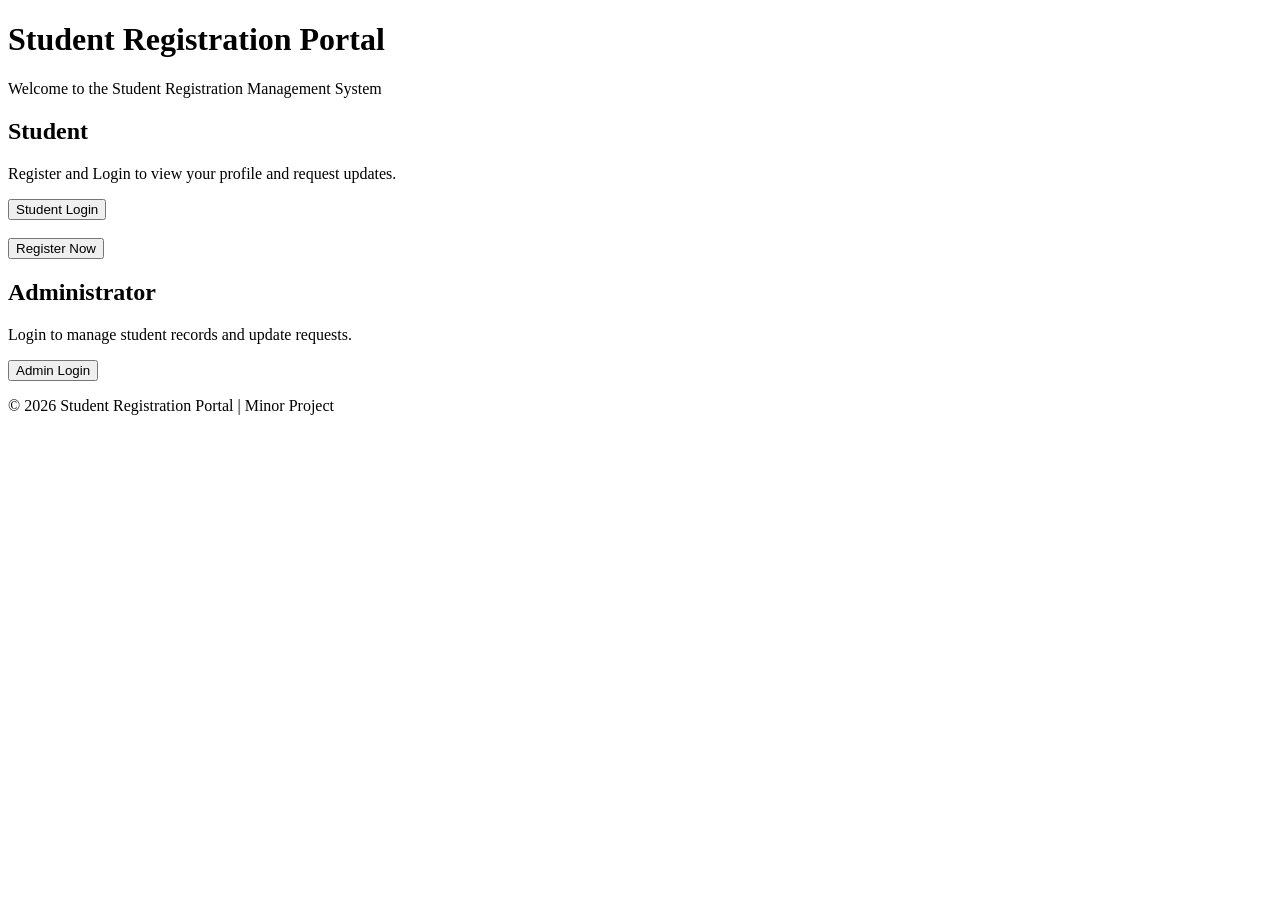
==== index.html @ 4d448991 "Add files via upload" ====
<!DOCTYPE html>
<html lang="en">
<head>
    <meta charset="UTF-8">
    <meta name="viewport" content="width=device-width, initial-scale=1.0">
    <title>Student Registration Portal</title>

    <link rel="stylesheet" href="css/style.css">
    <link rel="stylesheet" href="css/home.css">
</head>

<body>

    <header>
        <h1>Student Registration Portal</h1>
        <p>Welcome to the Student Registration Management System</p>
    </header>

    <main>

        <div class="container">

            <div class="card">
                <h2>Student</h2>
                <p>Register and Login to view your profile and request updates.</p>

                <a href="student-login.html">
                    <button>Student Login</button>
                </a>

                <br><br>

                <a href="student-register.html">
                    <button>Register Now</button>
                </a>

            </div>

            <div class="card">
                <h2>Administrator</h2>
                <p>Login to manage student records and update requests.</p>

                <a href="admin-login.html">
                    <button>Admin Login</button>
                </a>

            </div>

        </div>

    </main>

    <footer>
        <p>© 2026 Student Registration Portal | Minor Project</p>
    </footer>

</body>
</html>
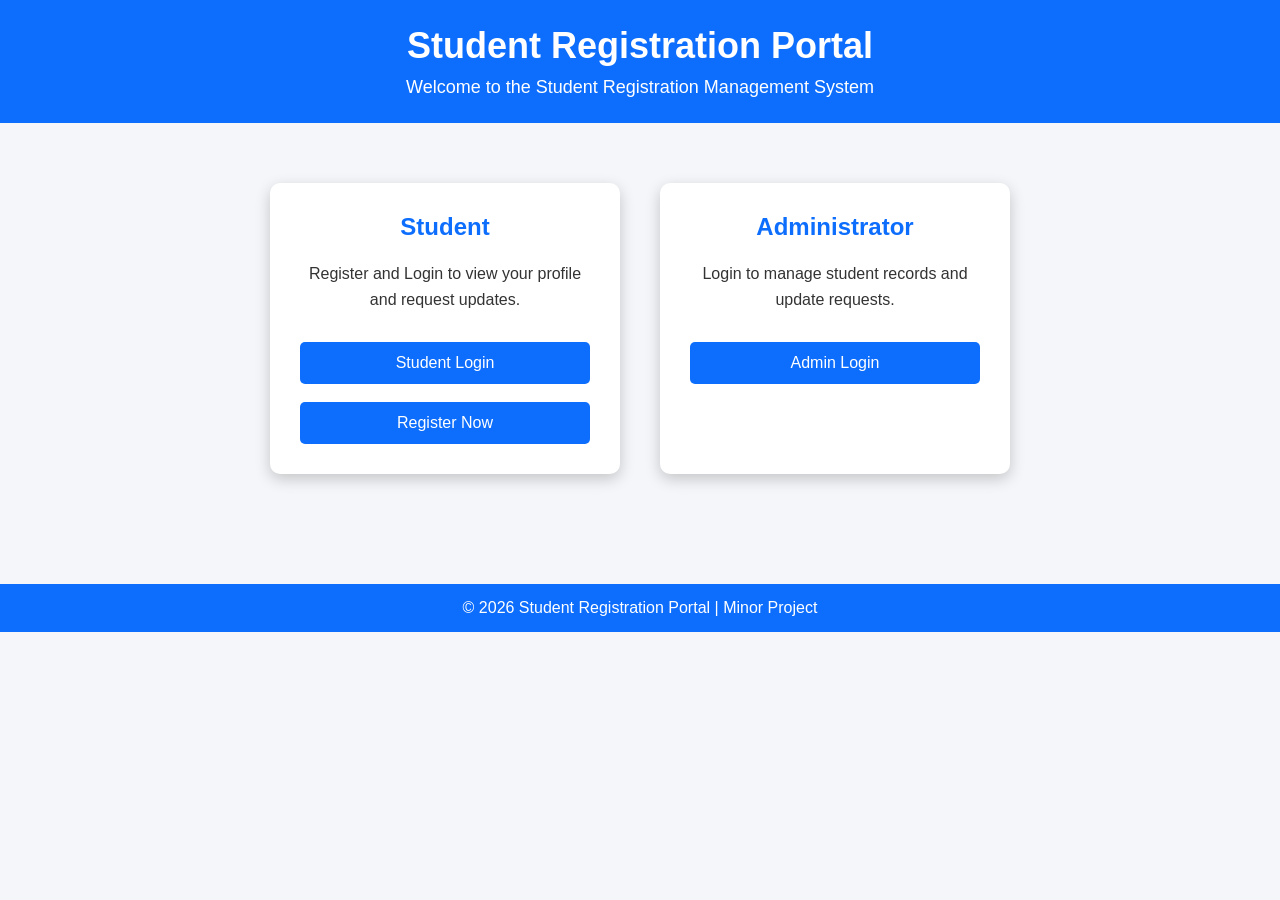
==== commit 732c0ca3: "Add files via upload" ====
--- a/index.html
+++ b/index.html
@@ -5,8 +5,8 @@
     <meta name="viewport" content="width=device-width, initial-scale=1.0">
     <title>Student Registration Portal</title>
 
-    <link rel="stylesheet" href="css/style.css">
-    <link rel="stylesheet" href="css/home.css">
+    <link rel="stylesheet" href="style.css">
+    <link rel="stylesheet" href="home.css">
 </head>
 
 <body>
--- a/style.css
+++ b/style.css
@@ -0,0 +1,55 @@
+*{
+    margin:0;
+    padding:0;
+    box-sizing:border-box;
+    font-family:Arial, Helvetica, sans-serif;
+}
+
+body{
+    background:#f4f6f9;
+    color:#333;
+}
+
+header{
+    background:#0d6efd;
+    color:white;
+    text-align:center;
+    padding:25px;
+}
+
+header h1{
+    font-size:36px;
+    margin-bottom:10px;
+}
+
+header p{
+    font-size:18px;
+}
+
+.container{
+    width:90%;
+    margin:auto;
+}
+
+button{
+    background:#0d6efd;
+    color:white;
+    border:none;
+    padding:12px 20px;
+    border-radius:5px;
+    cursor:pointer;
+    font-size:16px;
+    transition:0.3s;
+}
+
+button:hover{
+    background:#084298;
+}
+
+footer{
+    background:#0d6efd;
+    color:white;
+    text-align:center;
+    padding:15px;
+    margin-top:50px;
+}
--- a/home.css
+++ b/home.css
@@ -0,0 +1,33 @@
+main{
+    padding:60px 20px;
+}
+
+.container{
+    display:flex;
+    justify-content:center;
+    gap:40px;
+    flex-wrap:wrap;
+}
+
+.card{
+    background:white;
+    width:350px;
+    padding:30px;
+    text-align:center;
+    border-radius:10px;
+    box-shadow:0 5px 15px rgba(0,0,0,0.2);
+}
+
+.card h2{
+    color:#0d6efd;
+    margin-bottom:20px;
+}
+
+.card p{
+    margin-bottom:30px;
+    line-height:1.6;
+}
+
+.card button{
+    width:100%;
+}
